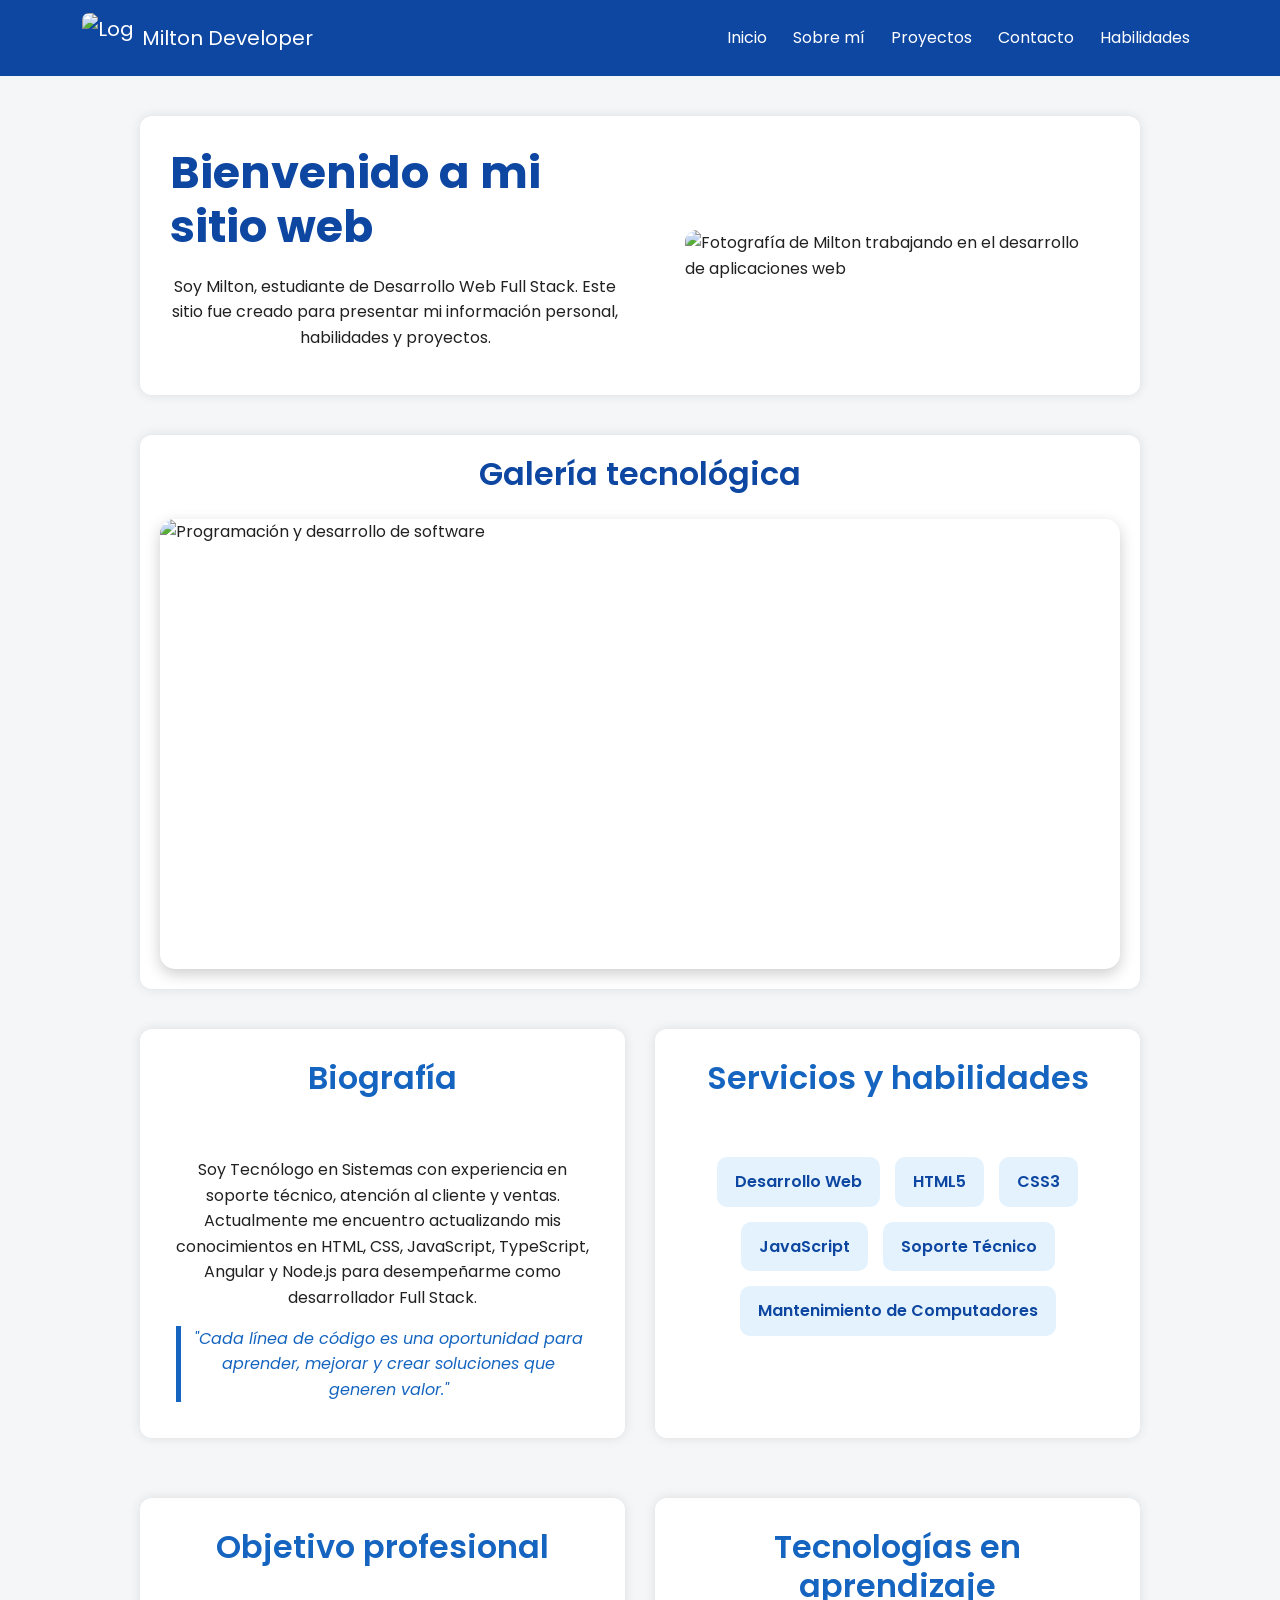
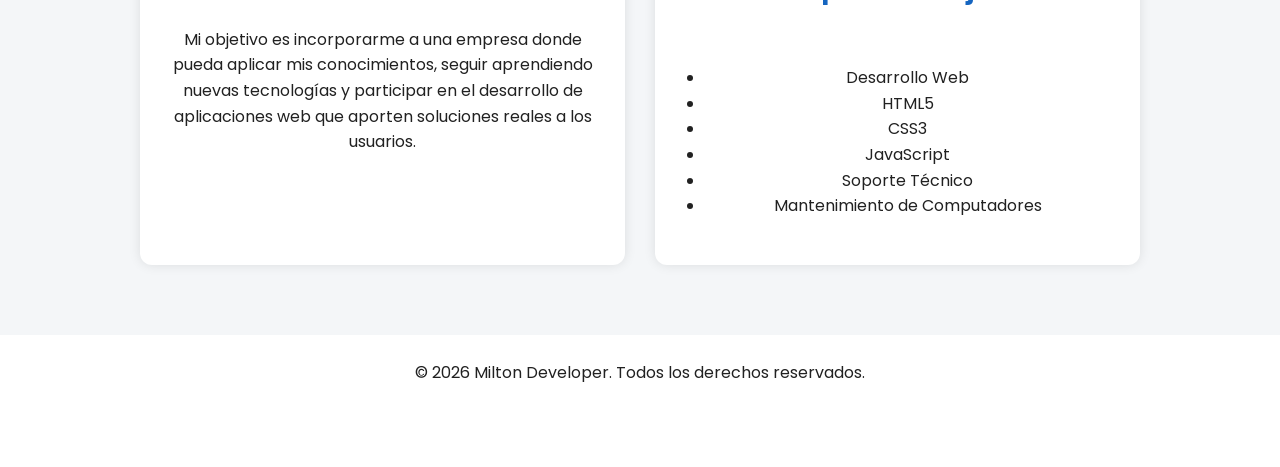
==== index.html @ db7d5322 "configuración inicial del entregable 6" ====
<!DOCTYPE html>
<html lang="es">

<head>
    <meta charset="UTF-8">
    <meta name="viewport" content="width=device-width, initial-scale=1.0">
    <title>Mi Sitio Personal</title>

    <link href="https://cdn.jsdelivr.net/npm/bootstrap@5.3.8/dist/css/bootstrap.min.css" rel="stylesheet"
        integrity="sha384-sRIl4kxILFvY47J16cr9ZwB07vP4J8+LH7qKQnuqkuIAvNWLzeN8tE5YBujZqJLB" crossorigin="anonymous">
    <link rel="stylesheet" href="styles/styles.css">
</head>

<body>

    <header>
        <nav class="navbar navbar-expand-lg" data-bs-theme="dark">

            <div class="container">

                <a class="navbar-brand" href="#">
                    <img src="img/milton-developer.jpg" alt="Logo Milton Developer">
                    Milton Developer
                </a>

                <button class="navbar-toggler" type="button" data-bs-toggle="collapse" data-bs-target="#navbarNav"
                    aria-controls="navbarNav" aria-expanded="false" aria-label="Mostrar navegación">

                    <span class="navbar-toggler-icon"></span>

                </button>

                <div class="collapse navbar-collapse" id="navbarNav">

                    <ul class="navbar-nav ms-auto">

                        <li class="nav-item">
                            <a class="nav-link active" href="#">Inicio</a>
                        </li>

                        <li class="nav-item">
                            <a class="nav-link" href="pages/sobre-mi.html">Sobre mí</a>
                        </li>

                        <li class="nav-item">
                            <a class="nav-link" href="pages/proyectos.html">Proyectos</a>
                        </li>

                        <li class="nav-item">
                            <a class="nav-link" href="pages/contacto.html">Contacto</a>
                        </li>

                        <li class="nav-item">
                            <a class="nav-link" href="pages/habilidades.html">Habilidades</a>
                        </li>

                    </ul>

                </div>

            </div>

        </nav>

    </header>

    <main>

        <section class="presentacion">

            <div>

                <h1>Bienvenido a mi sitio web</h1>

                <p>
                    Soy Milton, estudiante de Desarrollo Web Full Stack.
                    Este sitio fue creado para presentar mi información personal,
                    habilidades y proyectos.
                </p>

            </div>

            <div class="imagen-presentacion">

                <img src="img/programador-a.jpeg"
                    alt="Fotografía de Milton trabajando en el desarrollo de aplicaciones web">

            </div>

        </section>

        <section class="galeria">

            <h2>Galería tecnológica</h2>

            <div id="carouselTecnologia" class="carousel slide">

                <div class="carousel-indicators">

                    <button type="button" data-bs-target="#carouselTecnologia" data-bs-slide-to="0" class="active"
                        aria-current="true" aria-label="Imagen 1">
                    </button>

                    <button type="button" data-bs-target="#carouselTecnologia" data-bs-slide-to="1"
                        aria-label="Imagen 2">
                    </button>

                    <button type="button" data-bs-target="#carouselTecnologia" data-bs-slide-to="2"
                        aria-label="Imagen 3">
                    </button>

                </div>

                <div class="carousel-inner">

                    <div class="carousel-item active">
                        <img src="img/software1.jpg" class="d-block w-100" alt="Programación y desarrollo de software">
                    </div>

                    <div class="carousel-item">
                        <img src="img/software2.jpg" class="d-block w-100" alt="Tecnología móvil">
                    </div>

                    <div class="carousel-item">
                        <img src="img/software3.jpg" class="d-block w-100" alt="Tecnología y dispositivos electrónicos">
                    </div>

                </div>

                <!-- Botón anterior -->
                <button class="carousel-control-prev" type="button" data-bs-target="#carouselTecnologia"
                    data-bs-slide="prev">

                    <span class="carousel-control-prev-icon"></span>
                    <span class="visually-hidden">Anterior</span>

                </button>

                <!-- Botón siguiente -->
                <button class="carousel-control-next" type="button" data-bs-target="#carouselTecnologia"
                    data-bs-slide="next">

                    <span class="carousel-control-next-icon"></span>
                    <span class="visually-hidden">Siguiente</span>

                </button>

            </div>

        </section>


        <div class="perfil-profesional">
            <section class="biografia">

                <h2>Biografía</h2>

                <article>

                    <p>
                        Soy Tecnólogo en Sistemas con experiencia en soporte técnico,
                        atención al cliente y ventas. Actualmente me encuentro
                        actualizando mis conocimientos en HTML, CSS, JavaScript,
                        TypeScript, Angular y Node.js para desempeñarme como
                        desarrollador Full Stack.
                    </p>

                    <p class="quote">
                        "Cada línea de código es una oportunidad para aprender, mejorar y crear soluciones que generen
                        valor."
                    </p>

                </article>

            </section>


            <section class="servicios-y-habilidades">

                <h2>Servicios y habilidades</h2>

                <article>

                    <ul>
                        <li>Desarrollo Web</li>
                        <li>HTML5</li>
                        <li>CSS3</li>
                        <li>JavaScript</li>
                        <li>Soporte Técnico</li>
                        <li>Mantenimiento de Computadores</li>
                    </ul>

                </article>

            </section>


            <section class="objetivo-profesional">

                <h2>Objetivo profesional</h2>

                <article>

                    <p>
                        Mi objetivo es incorporarme a una empresa donde pueda aplicar
                        mis conocimientos, seguir aprendiendo nuevas tecnologías y
                        participar en el desarrollo de aplicaciones web que aporten
                        soluciones reales a los usuarios.
                    </p>

                </article>

            </section>


            <section class="tecnologias">

                <h2>Tecnologías en aprendizaje</h2>

                <article>

                    <ul>
                        <li><i class="fa-solid fa-code"></i> Desarrollo Web</li>

                        <li><i class="fa-brands fa-html5"></i> HTML5</li>

                        <li><i class="fa-brands fa-css3-alt"></i> CSS3</li>

                        <li><i class="fa-brands fa-js"></i> JavaScript</li>

                        <li><i class="fa-solid fa-screwdriver-wrench"></i> Soporte Técnico</li>

                        <li><i class="fa-solid fa-computer"></i> Mantenimiento de Computadores</li>
                    </ul>

                </article>

            </section>
        </div>

    </main>


    <footer>

        <p>&copy; 2026 Milton Developer. Todos los derechos reservados.</p>

        <nav>


            <ul>
                <li><a href="https://www.facebook.com/?_rdc=1&_rdr#" target="_blank">Facebook</a></li>
                <li><a href="https://www.linkedin.com/in/milton-cesar-galvez-zapata-635b88127"
                        target="_blank">LinkedIn</a></li>
                <li><a href="https://github.com/Wildcode7/91305_Coder_entregable_Clase1/tree/main"
                        target="_blank">GitHub</a></li>
            </ul>

        </nav>

    </footer>
    <script src="https://cdn.jsdelivr.net/npm/bootstrap@5.3.8/dist/js/bootstrap.bundle.min.js"
        integrity="sha384-FKyoEForCGlyvwx9Hj09JcYn3nv7wiPVlz7YYwJrWVcXK/BmnVDxM+D2scQbITxI"
        crossorigin="anonymous"></script>
</body>


</html>
---- styles/styles.css ----
/*======================================
    GOOGLE FONTS
======================================*/

@import url('https://fonts.googleapis.com/css2?family=Poppins:wght@300;400;600;700&display=swap');


/*======================================
    VARIABLES DE COLOR
======================================*/

:root {

    --color-primario: #0d47a1;
    --color-secundario: #1565c0;
    --color-acento: #ff9800;
    --color-fondo: #f4f6f8;
    --color-texto: #212121;
    --color-blanco: #ffffff;

}

/*======================================
    ESTILOS GENERALES
======================================*/

* {

    margin: 0px;
    padding: 0px;
    box-sizing: border-box;

}

/*======================================
    BODY
======================================*/

body {

    font-family: 'Poppins', sans-serif;
    background-color: var(--color-fondo);
    color: var(--color-texto);
    line-height: 1.6;

}

.sobre-mi {
    display: grid;
    /* grid-template-columns: 1fr 1fr; */
    grid-template-columns: 2fr 1fr;
    gap: 30px;
    align-items: start;
}

.sobre-mi-grid {

    display: grid;
    gap: 30px;
}

.contenedor-otras-actividades {

    display: grid;
    grid-template-columns: 1fr 1fr;
    gap: 30px;

}

.contenedor-otras-actividades article {

    background: var(--color-blanco);
    padding: 20px;
    border-radius: 12px;
    box-shadow: 0 0 12px rgba(0, 0, 0, .1);

}

.contenedor-otras-actividades img {
    width: 100%;
    height: 250px;
    object-fit: cover;
}

.contenedor-otras-actividades figure {

    margin: 15px 0;

}

.contenedor-otras-actividades article {

    text-align: center;

}

/*======================================
    HEADER
======================================*/

header {
    background-color: var(--color-primario);
}


/* .logo {

    display: flex;
    align-items: center;
    gap: 20px;

}


.logo h1 {

    color: var(--color-blanco);
    margin-bottom: 0;
    font-size: 2rem;

} */

/*======================================
    NAVBAR BOOTSTRAP
======================================*/

.navbar {
    background-color: var(--color-primario);
}

.navbar-brand {
    display: flex;
    align-items: center;
    gap: 10px;
}

.navbar-brand img {
    width: 50px;
    height: 50px;
    object-fit: cover;
    border-radius: 7px;
}

.navbar .nav-link {
    color: var(--color-blanco);
}

.navbar .nav-link:hover {
    color: var(--color-acento);
}

.navbar .navbar-nav {
    margin-left: auto;
    gap: 10px;
}


/*======================================
    MAIN
======================================*/

main {

    width: 90%;
    max-width: 1000px;
    margin: 40px auto;

}

.presentacion {

    display: flex;
    justify-content: space-between;
    align-items: center;
    gap: 40px;

}

.presentacion>div {

    flex: 1;

}

.presentacion img {

    width: 100%;
    max-width: 400px;
    display: block;
    margin: auto;
    border-radius: 12px;

}

.imagen-presentacion img {

    width: 100%;
    max-width: 400px;
    border-radius: 12px;

}

.quote {
    font-size: 1.0rem;
    font-style: italic;
    /* color: #1565c0;
    border-left: 5px solid #1565c0; */
    color: var(--color-secundario);
    border-left: 5px solid var(--color-secundario);
    padding-left: 7px;
    margin: 6px;
}

h3 {
    font-size: 1.2rem;
    font-weight: 600;
    color: var(--color-secundario);
    margin-bottom: 10px;
    text-align: center;
}

.perfil-profesional {
    display: grid;
    grid-template-columns: 1fr 1fr;
    gap: 30px;
    grid-template-areas:
        "biografia servicios-y-habilidades"
        "objetivo tecnologias";
}

.perfil-profesional h2 {
    margin-bottom: 60px;
}

.servicios-y-habilidades h2 {
    margin-bottom: 60px;
}

.biografia {
    grid-area: biografia;
}

.servicios-y-habilidades {
    grid-area: servicios-y-habilidades;
}

.objetivo-profesional {
    grid-area: objetivo;
}

.tecnologias {
    grid-area: tecnologias;
}

main section h2 {
    text-align: center;
    margin-bottom: 36px;
}


/*======================================
    SECCIONES
======================================*/

section {

    /* background: white; */
    background: var(--color-blanco);
    margin-bottom: 30px;
    padding: 30px;
    border-radius: 12px;
    box-shadow: 0 0 12px rgba(0, 0, 0, .1);

}

article {
    text-align: center;
    color: var(--color-texto);
}

/*======================================
    TITULOS
======================================*/

h1 {

    font-size: 2.8rem;
    font-weight: 700;
    color: var(--color-primario);
    margin-bottom: 20px;

}

h2 {

    font-size: 2rem;
    font-weight: 600;
    color: var(--color-secundario);
    margin-bottom: 15px;

}


p {

    font-size: 1rem;
    margin-bottom: 15px;
    text-align: center;
    color: var(--color-texto);

}

/*======================================
    LISTAS
======================================*/

ul {

    padding-left: 20px;

}

/*======================================
    SERVICIOS Y HABILIDADES
======================================*/

.servicios-y-habilidades ul {

    list-style: none;
    padding: 0;
    margin-top: 20px;

    display: flex;
    flex-wrap: wrap;
    gap: 15px;
    justify-content: center;

}

.servicios-y-habilidades li {

    background-color: #e3f2fd;
    color: var(--color-primario);

    padding: 12px 18px;

    border-radius: 10px;

    font-weight: 600;

    transition: all 0.3s ease;

    cursor: default;

}

.servicios-y-habilidades li:hover {

    background-color: var(--color-secundario);
    color: var(--color-blanco);

    transform: translateY(-5px);

    box-shadow: 0 6px 12px rgba(0, 0, 0, .2);

}

/*======================================
    IMÁGENES
======================================*/

figure {

    text-align: center;
    margin-top: 25px;

}

figure img {

    width: 100%;
    max-width: 600px;
    border-radius: 10px;
    border: 4px solid var(--color-secundario);

}

figcaption {

    margin-top: 12px;
    font-style: italic;
    color: #555;

}

/*======================================
    FOOTER
======================================*/

footer {

    background: var(--color-primario);
    background: var(--color-blanco);
    /* color: white; */
    text-align: center;
    padding: 25px;

}

footer ul {

    list-style: none;
    margin-top: 15px;

}

footer li {

    display: inline-block;
    margin: 0 10px;

}

footer a {

    color: white;
    text-decoration: none;

}

footer a:hover {

    color: var(--color-acento);

}


.contenedor-proyectos {

    display: flex;

    gap: 25px;

    justify-content: center;

    flex-wrap: wrap;

    margin-top: 30px;

}

.tarjeta {

    background: white;

    background: var(--color-blanco);

    padding: 20px;

    border-radius: 12px;

    width: 260px;

    box-shadow: 0 0 12px rgba(0, 0, 0, .1);

}

/*======================================
    MEDIA QUERIES - TABLET
======================================*/

@media (max-width: 1024px) {

    header {

        flex-direction: column;
        align-items: center;
        gap: 20px;

    }

    .presentacion img {

        max-width: 300px;

    }

    .perfil-profesional {

        gap: 20px;

    }

    section {

        padding: 20px;

    }
}

/*======================================
    MEDIA QUERY - CELULAR
======================================*/

@media (max-width: 767px) {

    header {

        flex-direction: column;
        align-items: center;
        gap: 15px;

    }

    /* header {

        flex-direction: column;
        align-items: center;
        gap: 15px;

    } */

    nav ul {

        flex-direction: column;
        gap: 15px;

    }

    .presentacion {

        flex-direction: column;
        align-items: center;
        gap: 20px;

    }

    .imagen-presentacion img {

        max-width: 300px;

    }

    .perfil-profesional {

        grid-template-columns: 1fr;

        grid-template-areas:
            "biografia"
            "servicios-y-habilidades"
            "objetivo"
            "tecnologias"
        ;

    }

    footer ul {

        display: flex;
        flex-direction: column;
        gap: 10px;

    }

    h1 {

        font-size: 2rem;

    }

    h2 {

        font-size: 1.6rem;

    }

}

@media(max-width:600px) {

    .perfil-profesional {
        grid-template-columns: 1fr;
    }

    header {
        flex-direction: column;
        gap: 20px;
    }

    .logo {
        flex-direction: column;
        text-align: center;
    }

    nav ul {
        flex-direction: column;
        text-align: center;
    }

}

/*======================================
    SOBRE MI - RESPONSIVE
======================================*/


/* TABLET */
@media (max-width:1024px) {

    .sobre-mi {

        grid-template-columns: 1fr 1fr;
        gap: 20px;

    }


    .contenedor-otras-actividades {

        grid-template-columns: 1fr;

    }

}



/* CELULAR */
@media (max-width:767px) {

    .sobre-mi {

        grid-template-columns: 1fr;

    }


    .contenedor-otras-actividades {

        grid-template-columns: 1fr;

    }


    .sobre-mi img {

        width: 100%;
        max-width: 350px;

    }


    section {

        padding: 20px;

    }
}

/*======================================
    HABILIDADES
======================================*/

.contenedor-habilidades {

    display: grid;
    grid-template-columns: repeat(4, 1fr);
    gap: 25px;
    margin: 30px 0;

}

.contenedor-habilidades .tarjeta {

    width: 100%;
    text-align: center;

}

.contenedor-habilidades h3 {

    margin-bottom: 10px;

}

.contenedor-habilidades p {

    font-size: 0.95rem;
    line-height: 1.6;

}


/*======================================
    HABILIDADES - TABLET
======================================*/

@media (max-width:1024px) {

    .contenedor-habilidades {

        grid-template-columns: repeat(2, 1fr);

    }

}


/*======================================
    HABILIDADES - CELULAR
======================================*/

@media (max-width:767px) {

    .contenedor-habilidades {

        grid-template-columns: 1fr;

    }

}

/* GALERÍA - CAROUSEL BOOTSTRAP */

.galeria {
    max-width: 1000px;
    margin: 40px auto;
    padding: 20px;
}

.galeria h2 {
    text-align: center;
    color: var(--color-primario);
    margin-bottom: 25px;
}

#carouselTecnologia {
    border-radius: 15px;
    overflow: hidden;
    box-shadow: 0 5px 15px rgba(0, 0, 0, 0.2);
}

#carouselTecnologia img {
    width: 100%;
    height: 450px;
    object-fit: cover;
}

/* GALERÍA - CAROUSEL BOOTSTRAP */

.galeria {
    max-width: 1000px;
    margin: 40px auto;
    padding: 20px;
}

.galeria h2 {
    text-align: center;
    color: var(--color-primario);
    margin-bottom: 25px;
}

#carouselTecnologia {
    border-radius: 15px;
    overflow: hidden;
    box-shadow: 0 5px 15px rgba(0, 0, 0, 0.2);
}

#carouselTecnologia img {
    width: 100%;
    height: 450px;
    object-fit: cover;
}


.card-img-top {
    width: 100%;
    height: 220px;
    object-fit: cover;
}

.card {
    border: none;
    border-radius: 12px;
    overflow: hidden;
    box-shadow: 0 4px 10px rgba(0, 0, 0, 0.15);
    transition: transform 0.3s ease, box-shadow 0.3s ease;
}

.card:hover {
    transform: translateY(-5px);
    box-shadow: 0 8px 18px rgba(0, 0, 0, 0.20);
}

.card-title {
    color: var(--color-primario);
}

.card-text {
    color: var(--color-texto);
}

.card .btn-primary {
    background-color: var(--color-primario);
    border-color: var(--color-primario);
}

.card .btn-primary:hover {
    background-color: var(--color-acento);
    border-color: var(--color-acento);
}
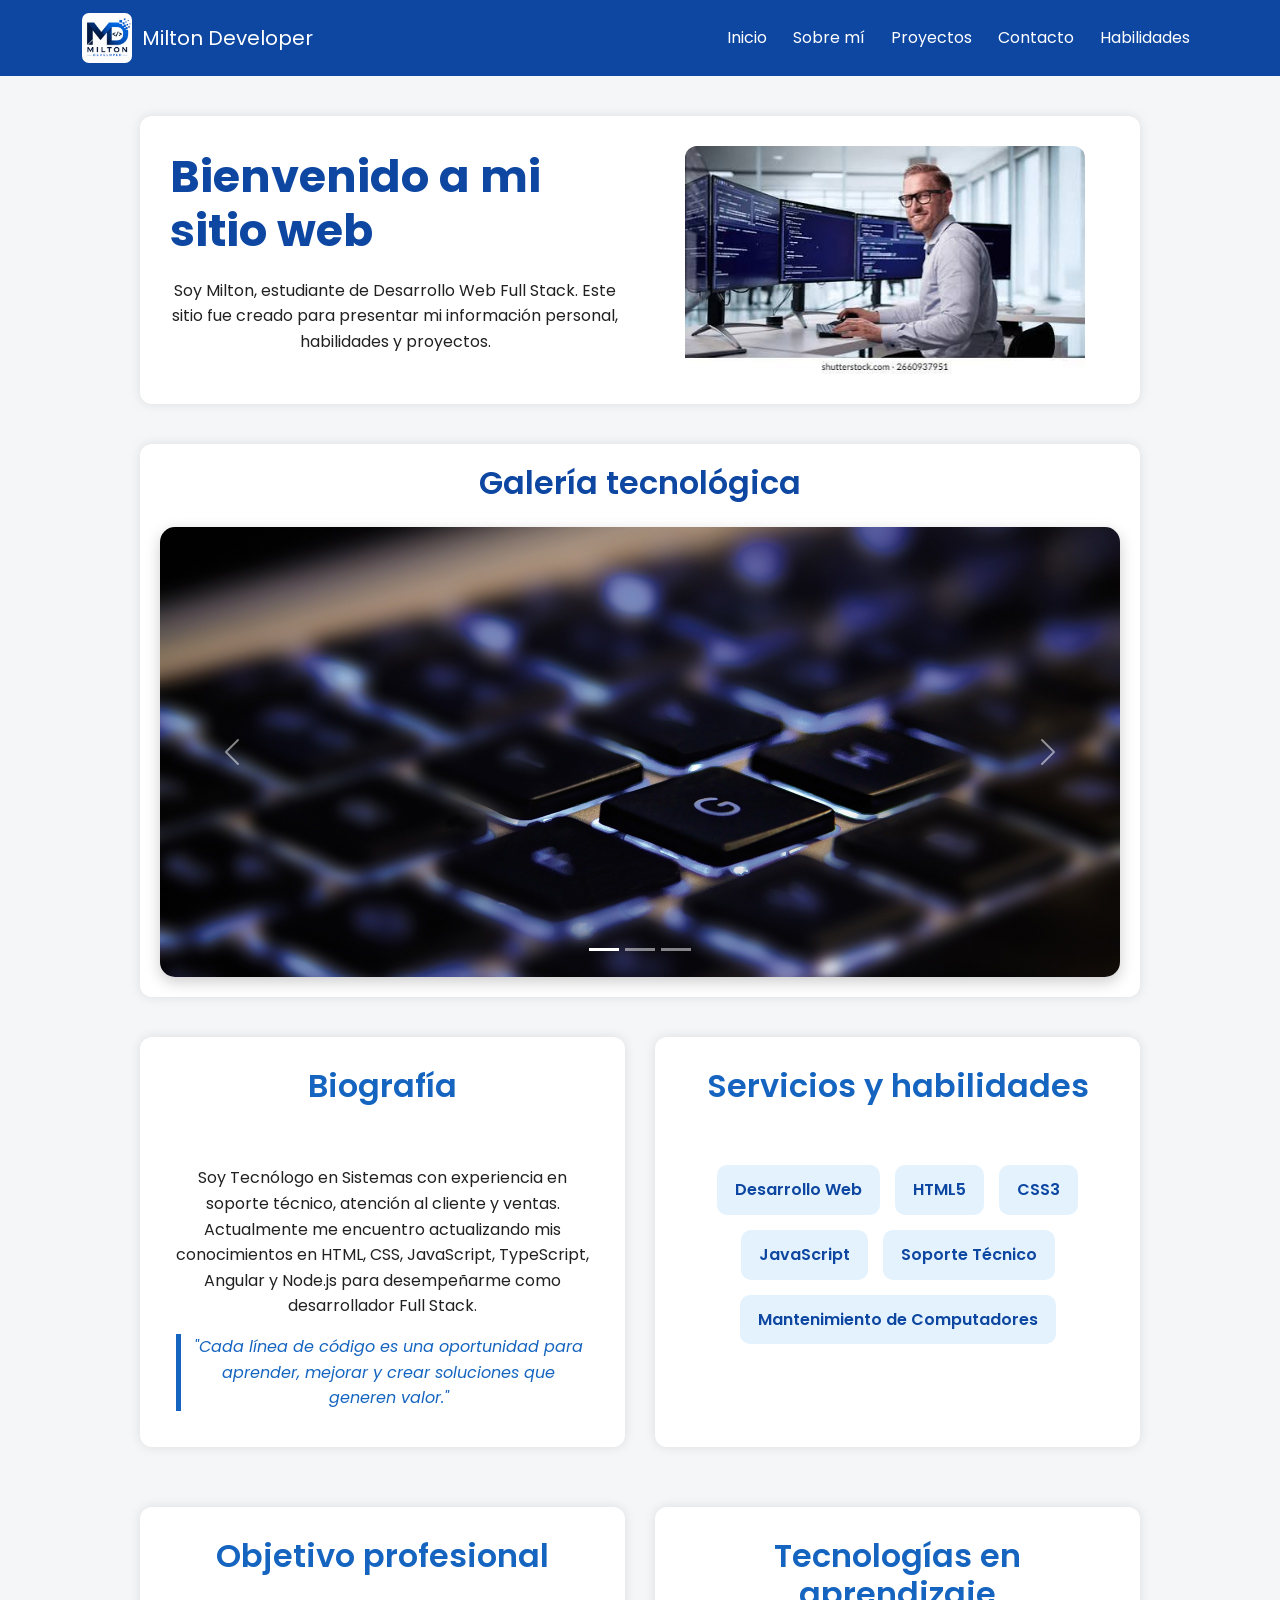
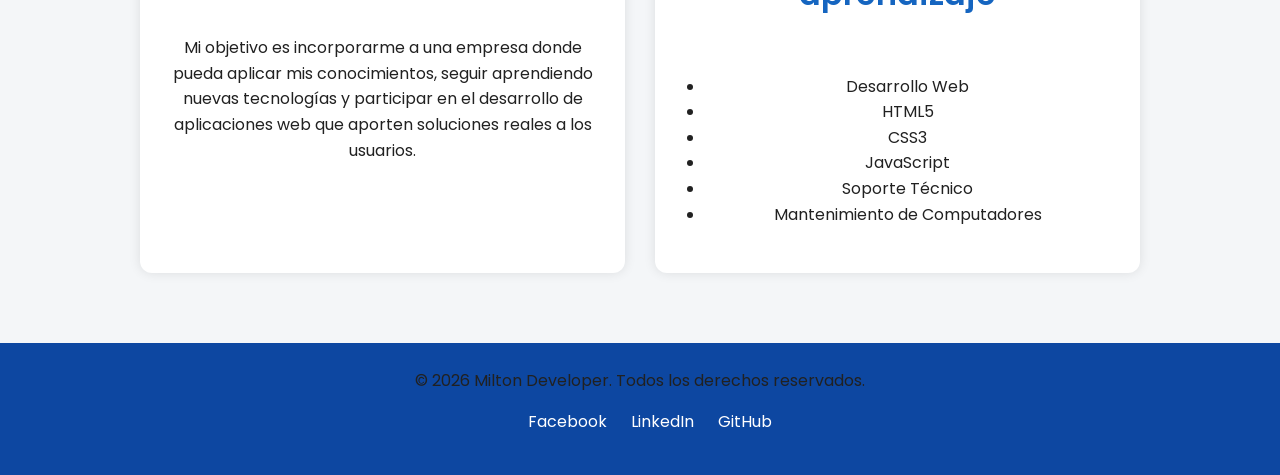
==== commit 8fa84e58: "Fix image tag casing in index.html for consistency" ====
--- a/index.html
+++ b/index.html
@@ -19,7 +19,7 @@
             <div class="container">
 
                 <a class="navbar-brand" href="#">
-                    <img src="img/milton-developer.jpg" alt="Logo Milton Developer">
+                    <Img src="Img/milton-developer.jpg" alt="Logo Milton Developer">
                     Milton Developer
                 </a>
 
@@ -82,7 +82,7 @@
 
             <div class="imagen-presentacion">
 
-                <img src="img/programador-a.jpeg"
+                <Img src="Img/programador-a.jpeg"
                     alt="Fotografía de Milton trabajando en el desarrollo de aplicaciones web">
 
             </div>
@@ -114,15 +114,15 @@
                 <div class="carousel-inner">
 
                     <div class="carousel-item active">
-                        <img src="img/software1.jpg" class="d-block w-100" alt="Programación y desarrollo de software">
+                        <Img src="Img/software1.jpg" class="d-block w-100" alt="Programación y desarrollo de software">
                     </div>
 
                     <div class="carousel-item">
-                        <img src="img/software2.jpg" class="d-block w-100" alt="Tecnología móvil">
+                        <Img src="Img/software2.jpg" class="d-block w-100" alt="Tecnología móvil">
                     </div>
 
                     <div class="carousel-item">
-                        <img src="img/software3.jpg" class="d-block w-100" alt="Tecnología y dispositivos electrónicos">
+                        <Img src="Img/software3.jpg" class="d-block w-100" alt="Tecnología y dispositivos electrónicos">
                     </div>
 
                 </div>
--- a/styles/styles.css
+++ b/styles/styles.css
@@ -47,7 +47,6 @@
 
 .sobre-mi {
     display: grid;
-    /* grid-template-columns: 1fr 1fr; */
     grid-template-columns: 2fr 1fr;
     gap: 30px;
     align-items: start;
@@ -102,23 +101,6 @@
     background-color: var(--color-primario);
 }
 
-
-/* .logo {
-
-    display: flex;
-    align-items: center;
-    gap: 20px;
-
-}
-
-
-.logo h1 {
-
-    color: var(--color-blanco);
-    margin-bottom: 0;
-    font-size: 2rem;
-
-} */
 
 /*======================================
     NAVBAR BOOTSTRAP
@@ -203,8 +185,6 @@
 .quote {
     font-size: 1.0rem;
     font-style: italic;
-    /* color: #1565c0;
-    border-left: 5px solid #1565c0; */
     color: var(--color-secundario);
     border-left: 5px solid var(--color-secundario);
     padding-left: 7px;
@@ -264,7 +244,6 @@
 
 section {
 
-    /* background: white; */
     background: var(--color-blanco);
     margin-bottom: 30px;
     padding: 30px;
@@ -400,8 +379,6 @@
 footer {
 
     background: var(--color-primario);
-    background: var(--color-blanco);
-    /* color: white; */
     text-align: center;
     padding: 25px;
 
@@ -450,8 +427,6 @@
 }
 
 .tarjeta {
-
-    background: white;
 
     background: var(--color-blanco);
 
@@ -511,14 +486,6 @@
         gap: 15px;
 
     }
-
-    /* header {
-
-        flex-direction: column;
-        align-items: center;
-        gap: 15px;
-
-    } */
 
     nav ul {
 
@@ -746,33 +713,6 @@
     object-fit: cover;
 }
 
-/* GALERÍA - CAROUSEL BOOTSTRAP */
-
-.galeria {
-    max-width: 1000px;
-    margin: 40px auto;
-    padding: 20px;
-}
-
-.galeria h2 {
-    text-align: center;
-    color: var(--color-primario);
-    margin-bottom: 25px;
-}
-
-#carouselTecnologia {
-    border-radius: 15px;
-    overflow: hidden;
-    box-shadow: 0 5px 15px rgba(0, 0, 0, 0.2);
-}
-
-#carouselTecnologia img {
-    width: 100%;
-    height: 450px;
-    object-fit: cover;
-}
-
-
 .card-img-top {
     width: 100%;
     height: 220px;
@@ -809,3 +749,4 @@
     background-color: var(--color-acento);
     border-color: var(--color-acento);
 }
+
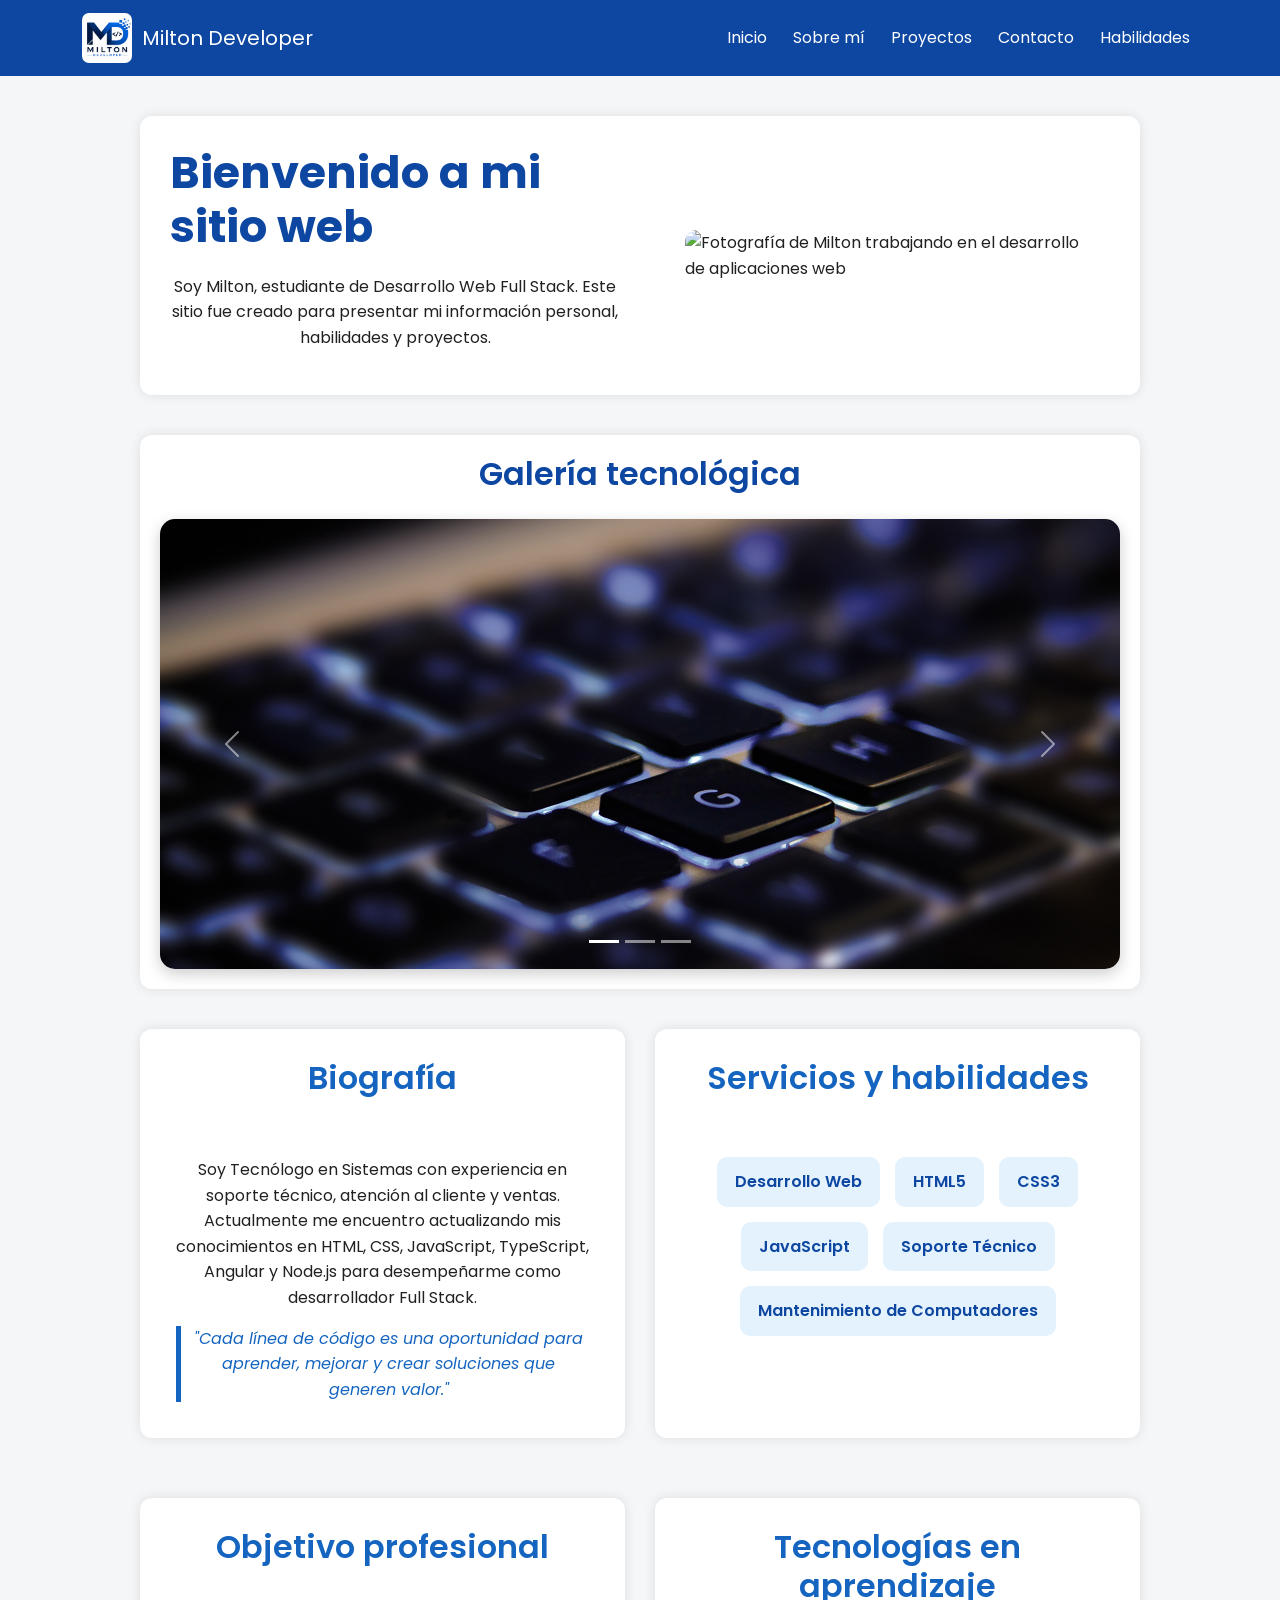
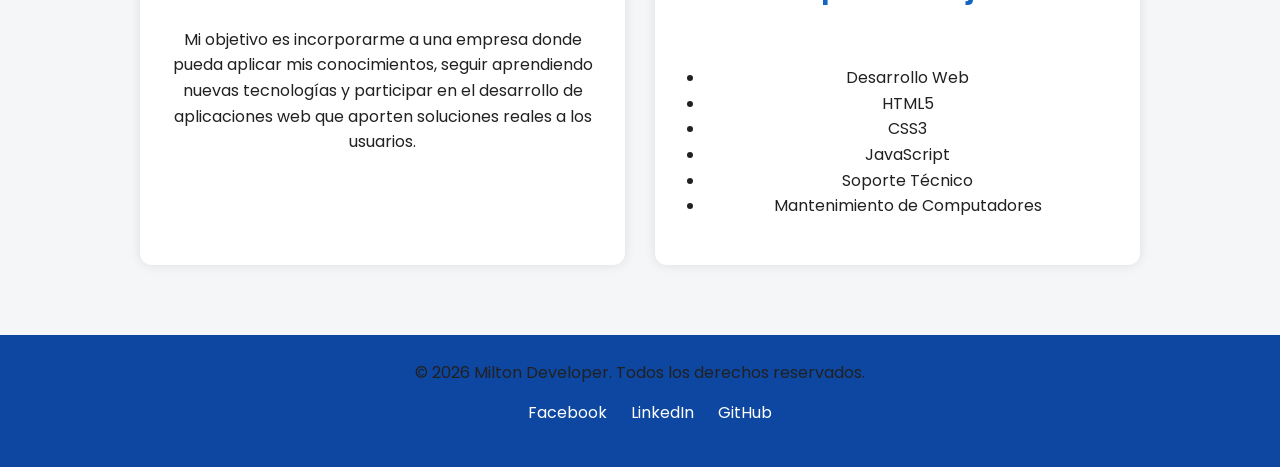
==== commit e8a0141f: "Fix image source path in index.html" ====
--- a/index.html
+++ b/index.html
@@ -82,7 +82,7 @@
 
             <div class="imagen-presentacion">
 
-                <Img src="Img/programador-a.jpeg"
+                <Img src="img/programador-a.jpeg"
                     alt="Fotografía de Milton trabajando en el desarrollo de aplicaciones web">
 
             </div>
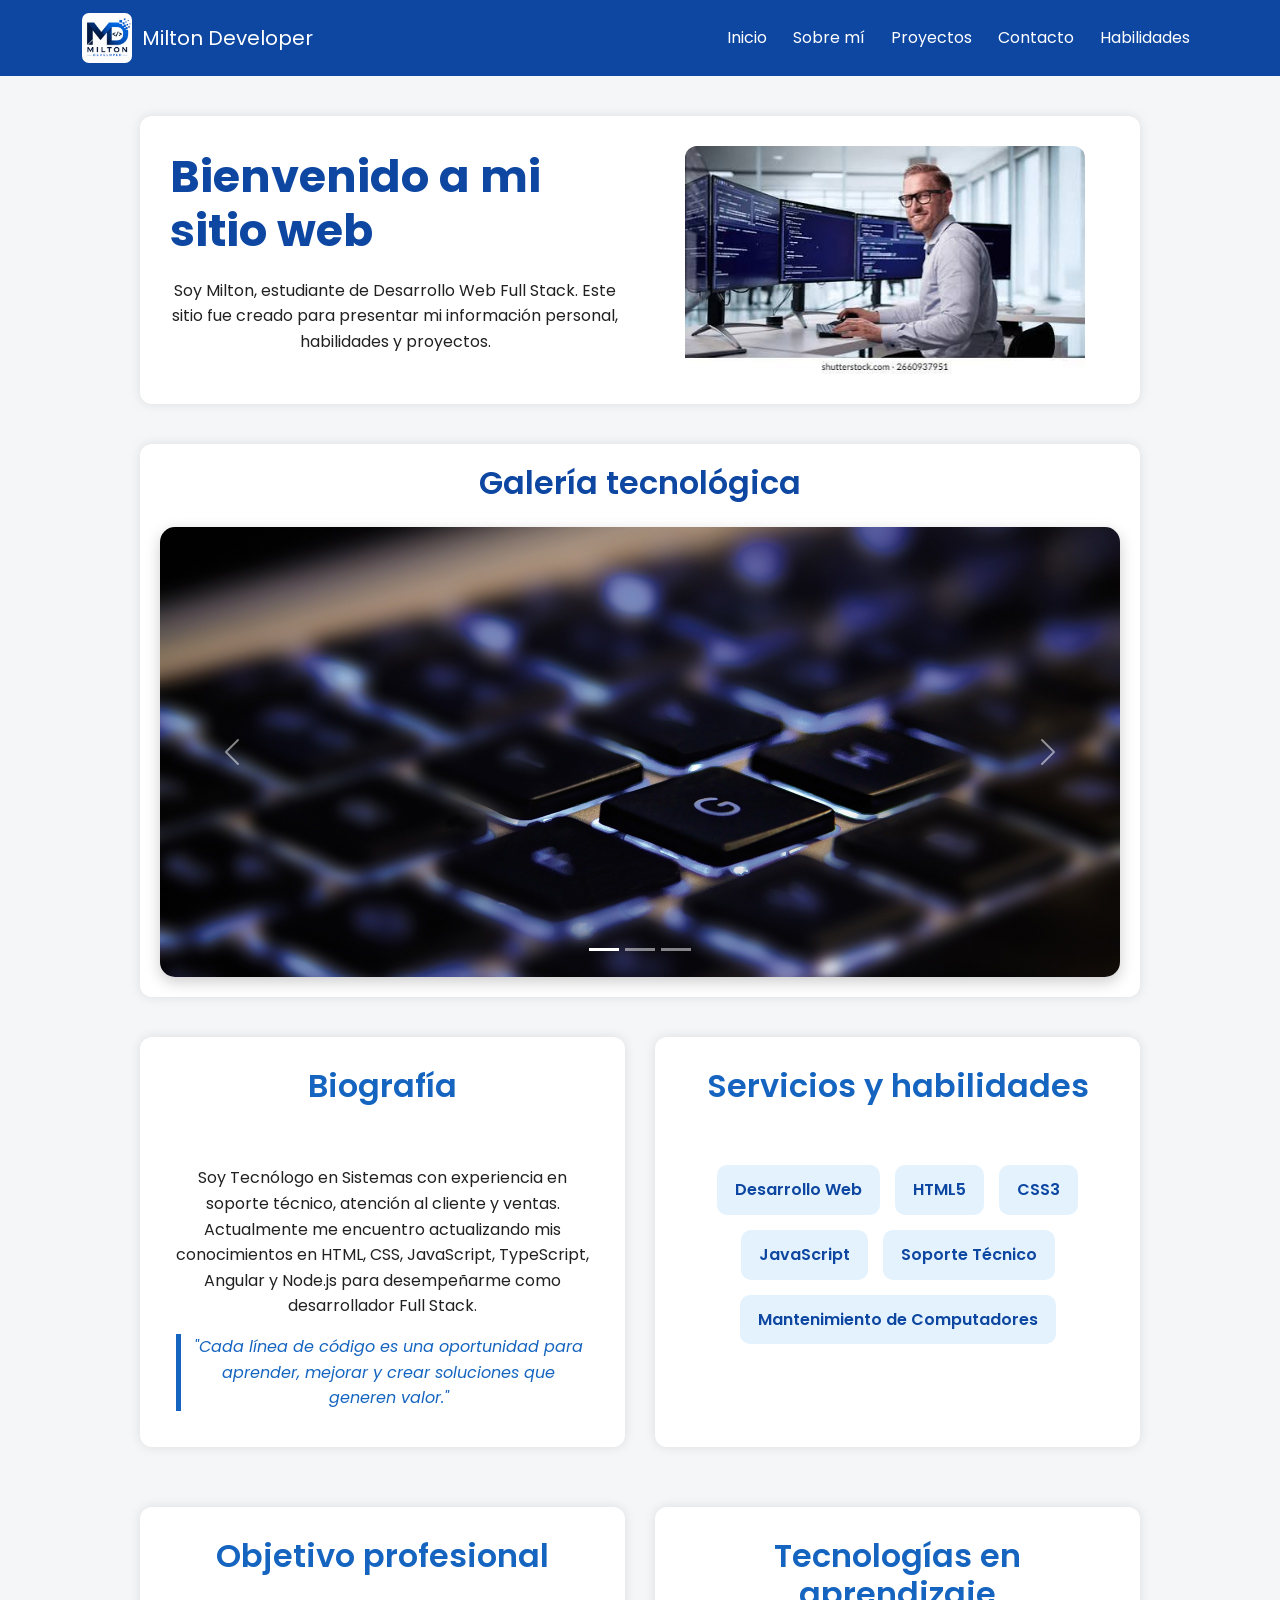
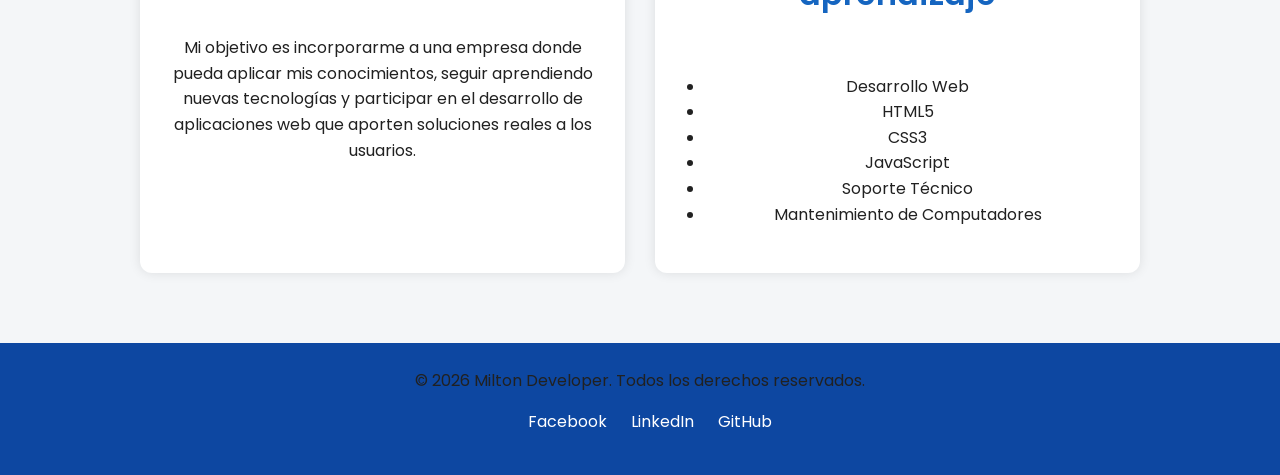
==== commit 498d62bd: "Cambio de letra en ruta de imagen" ====
--- a/index.html
+++ b/index.html
@@ -19,7 +19,7 @@
             <div class="container">
 
                 <a class="navbar-brand" href="#">
-                    <Img src="Img/milton-developer.jpg" alt="Logo Milton Developer">
+                    <img src="img/milton-developer.jpg" alt="Logo Milton Developer">
                     Milton Developer
                 </a>
 
@@ -82,7 +82,7 @@
 
             <div class="imagen-presentacion">
 
-                <Img src="img/programador-a.jpeg"
+                <img src="img/programador-a.jpeg"
                     alt="Fotografía de Milton trabajando en el desarrollo de aplicaciones web">
 
             </div>
@@ -114,15 +114,15 @@
                 <div class="carousel-inner">
 
                     <div class="carousel-item active">
-                        <Img src="Img/software1.jpg" class="d-block w-100" alt="Programación y desarrollo de software">
+                        <img src="img/software1.jpg" class="d-block w-100" alt="Programación y desarrollo de software">
                     </div>
 
                     <div class="carousel-item">
-                        <Img src="Img/software2.jpg" class="d-block w-100" alt="Tecnología móvil">
+                        <img src="img/software2.jpg" class="d-block w-100" alt="Tecnología móvil">
                     </div>
 
                     <div class="carousel-item">
-                        <Img src="Img/software3.jpg" class="d-block w-100" alt="Tecnología y dispositivos electrónicos">
+                        <img src="img/software3.jpg" class="d-block w-100" alt="Tecnología y dispositivos electrónicos">
                     </div>
 
                 </div>
